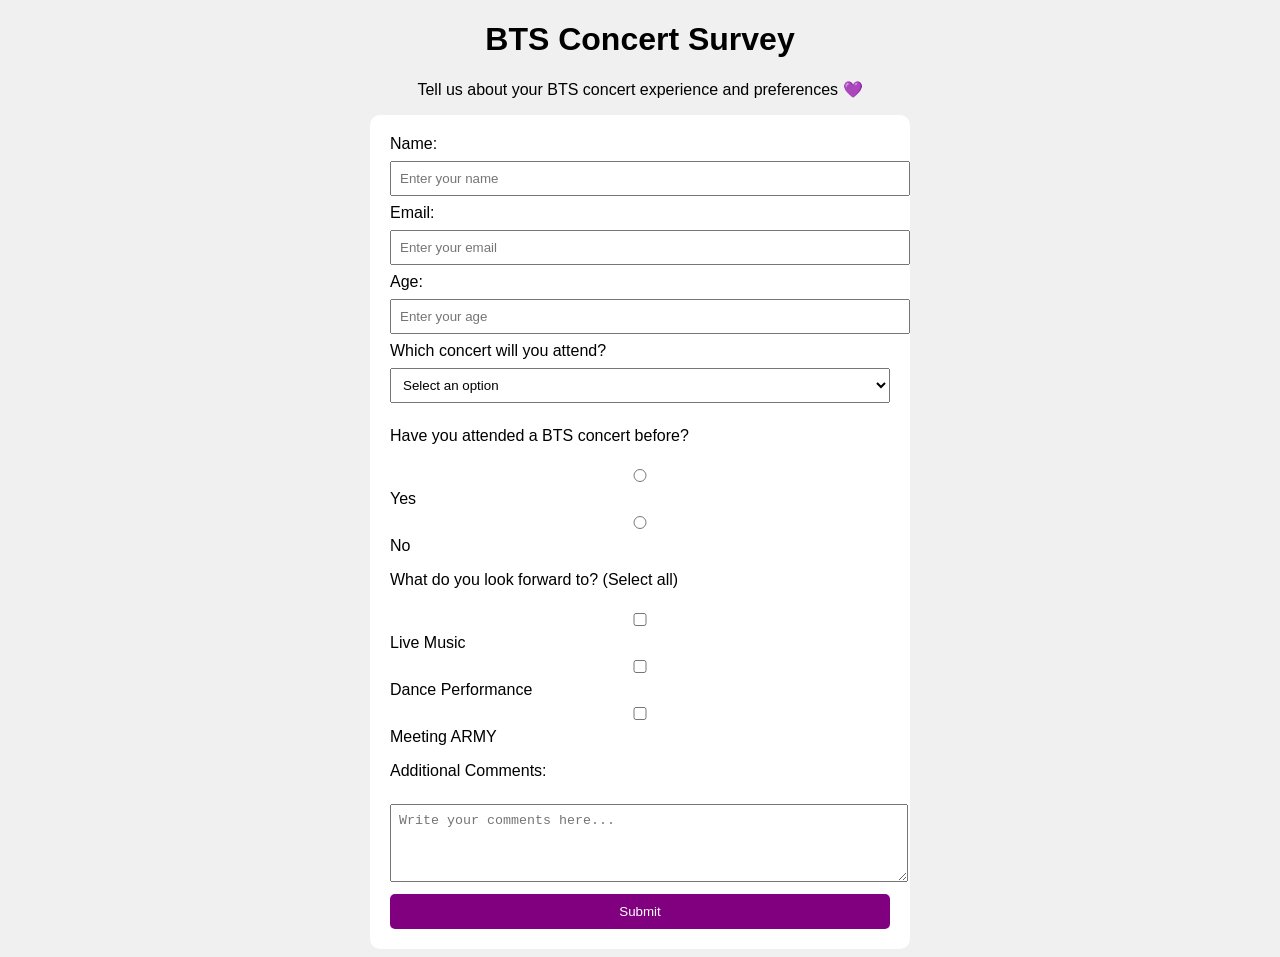
==== 2024406186_SurveyForm/index.html @ 3e0f159d "Create initial survey form HTML structure" ====
<!DOCTYPE html>
<html lang="en">
<head>
  <meta charset="UTF-8">
  <title>Survey Form</title>

  <style>
    body {
      font-family: Arial, sans-serif;
      background-color: #f0f0f0;
      text-align: center;
    }

    form {
      background: white;
      max-width: 500px;
      margin: auto;
      padding: 20px;
      border-radius: 10px;
      text-align: left;
    }

    input, select, textarea {
      width: 100%;
      margin: 8px 0;
      padding: 8px;
    }

    button {
      width: 100%;
      padding: 10px;
      background: purple;
      color: white;
      border: none;
      border-radius: 5px;
    }
  </style>
</head>

<body>

  
  <h1 id="title">BTS Concert Survey</h1>

  
  <p id="description">Tell us about your BTS concert experience and preferences 💜</p>

  
  <form id="survey-form">

    
    <label id="name-label">Name:</label>
    <input 
      type="text" 
      id="name" 
      placeholder="Enter your name" 
      required>

    
    <label id="email-label">Email:</label>
    <input 
      type="email" 
      id="email" 
      placeholder="Enter your email" 
      required>

    
    <label id="number-label">Age:</label>
    <input 
      type="number" 
      id="number" 
      min="10" 
      max="60" 
      placeholder="Enter your age">

    
    <label>Which concert will you attend?</label>
    <select id="dropdown">
      <option value="">Select an option</option>
      <option value="kl">Kuala Lumpur</option>
      <option value="tokyo">Tokyo</option>
    </select>

    
    <p>Have you attended a BTS concert before?</p>
    <input type="radio" name="experience" value="yes"> Yes<br>
    <input type="radio" name="experience" value="no"> No<br>

    
    <p>What do you look forward to? (Select all)</p>
    <input type="checkbox" value="music"> Live Music<br>
    <input type="checkbox" value="dance"> Dance Performance<br>
    <input type="checkbox" value="fans"> Meeting ARMY<br>

    
    <p>Additional Comments:</p>
    <textarea rows="4" placeholder="Write your comments here..."></textarea>

  
    <button id="submit" type="submit">Submit</button>

  </form>

</body>
</html>
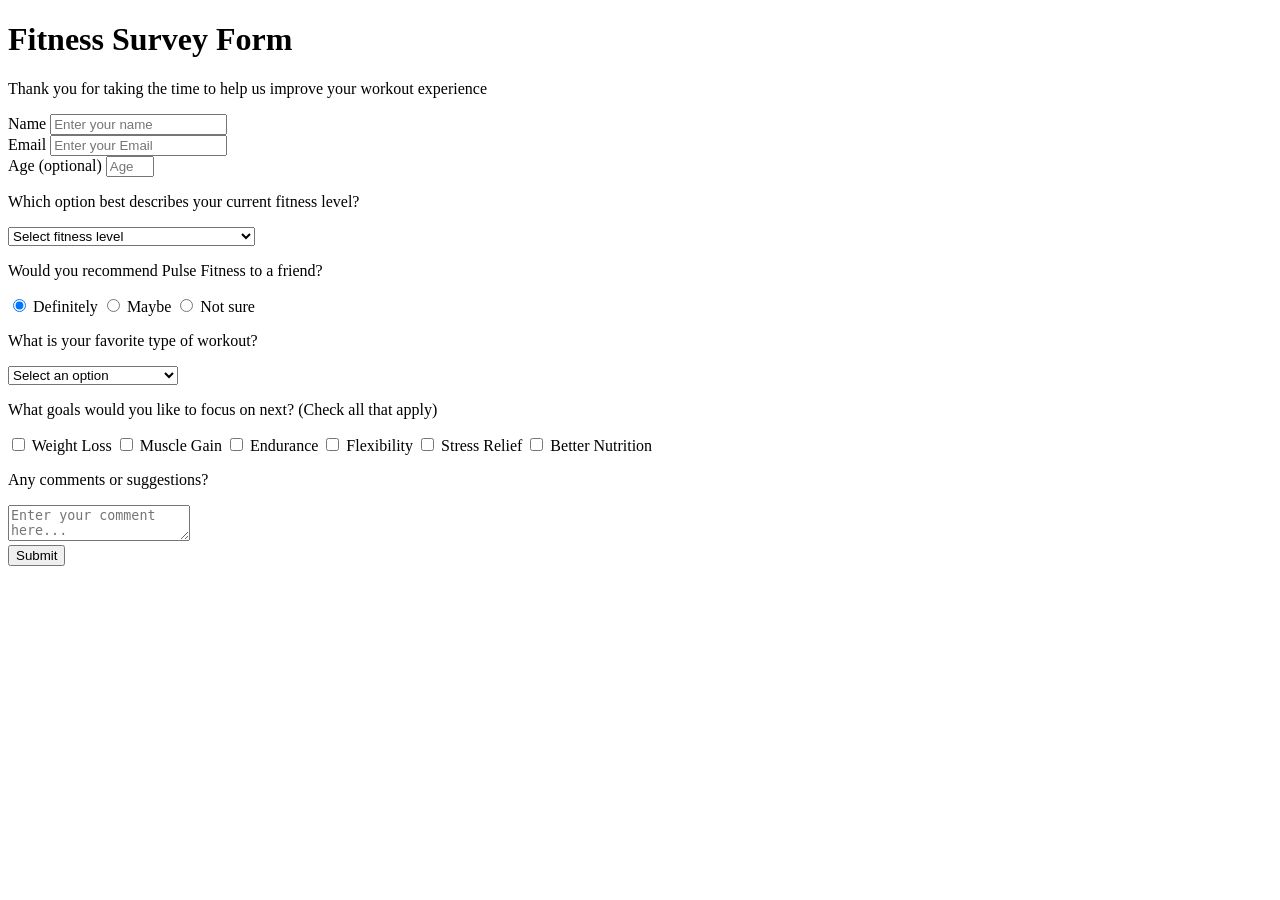
==== commit ab615047: "Update index.html" ====
--- a/2024406186_SurveyForm/index.html
+++ b/2024406186_SurveyForm/index.html
@@ -1,105 +1,89 @@
 <!DOCTYPE html>
 <html lang="en">
 <head>
-  <meta charset="UTF-8">
-  <title>Survey Form</title>
-
-  <style>
-    body {
-      font-family: Arial, sans-serif;
-      background-color: #f0f0f0;
-      text-align: center;
-    }
-
-    form {
-      background: white;
-      max-width: 500px;
-      margin: auto;
-      padding: 20px;
-      border-radius: 10px;
-      text-align: left;
-    }
-
-    input, select, textarea {
-      width: 100%;
-      margin: 8px 0;
-      padding: 8px;
-    }
-
-    button {
-      width: 100%;
-      padding: 10px;
-      background: purple;
-      color: white;
-      border: none;
-      border-radius: 5px;
-    }
-  </style>
+    <meta charset="UTF-8">
+    <meta name="viewport" content="width=device-width, initial-scale=1.0">
+    <title>Pulse Fitness Survey</title>
+    <link rel="stylesheet" href="styles.css">
 </head>
-
 <body>
-
-  
-  <h1 id="title">BTS Concert Survey</h1>
-
-  
-  <p id="description">Tell us about your BTS concert experience and preferences 💜</p>
-
-  
-  <form id="survey-form">
-
-    
-    <label id="name-label">Name:</label>
-    <input 
-      type="text" 
-      id="name" 
-      placeholder="Enter your name" 
-      required>
-
-    
-    <label id="email-label">Email:</label>
-    <input 
-      type="email" 
-      id="email" 
-      placeholder="Enter your email" 
-      required>
-
-    
-    <label id="number-label">Age:</label>
-    <input 
-      type="number" 
-      id="number" 
-      min="10" 
-      max="60" 
-      placeholder="Enter your age">
-
-    
-    <label>Which concert will you attend?</label>
-    <select id="dropdown">
-      <option value="">Select an option</option>
-      <option value="kl">Kuala Lumpur</option>
-      <option value="tokyo">Tokyo</option>
-    </select>
-
-    
-    <p>Have you attended a BTS concert before?</p>
-    <input type="radio" name="experience" value="yes"> Yes<br>
-    <input type="radio" name="experience" value="no"> No<br>
-
-    
-    <p>What do you look forward to? (Select all)</p>
-    <input type="checkbox" value="music"> Live Music<br>
-    <input type="checkbox" value="dance"> Dance Performance<br>
-    <input type="checkbox" value="fans"> Meeting ARMY<br>
-
-    
-    <p>Additional Comments:</p>
-    <textarea rows="4" placeholder="Write your comments here..."></textarea>
-
-  
-    <button id="submit" type="submit">Submit</button>
-
-  </form>
-
+    <div class="container">
+        <header>
+            <h1 id="title">Fitness Survey Form</h1>
+            <p id="description">Thank you for taking the time to help us improve your workout experience</p>
+        </header>
+        
+        <form id="survey-form">
+            <div class="form-group">
+                <label id="name-label" for="name">Name</label>
+                <input type="text" id="name" placeholder="Enter your name" required>
+            </div>
+            
+            <div class="form-group">
+                <label id="email-label" for="email">Email</label>
+                <input type="email" id="email" placeholder="Enter your Email" required>
+            </div>
+            
+            <div class="form-group">
+                <label id="number-label" for="number">Age (optional)</label>
+                <input type="number" id="number" min="10" max="99" placeholder="Age">
+            </div>
+            
+            <div class="form-group">
+                <p>Which option best describes your current fitness level?</p>
+                <select id="dropdown" required>
+                    <option disabled selected value="">Select fitness level</option>
+                    <option value="beginner">Beginner (Just starting out)</option>
+                    <option value="intermediate">Intermediate (Exercise regularly)</option>
+                    <option value="advanced">Advanced (Fitness enthusiast/Athlete)</option>
+                </select>
+            </div>
+            
+            <div class="form-group">
+                <p>Would you recommend Pulse Fitness to a friend?</p>
+                <label class="radio-label">
+                    <input type="radio" name="recommend" value="definitely" checked> Definitely
+                </label>
+                <label class="radio-label">
+                    <input type="radio" name="recommend" value="maybe"> Maybe
+                </label>
+                <label class="radio-label">
+                    <input type="radio" name="recommend" value="not-sure"> Not sure
+                </label>
+            </div>
+            
+            <div class="form-group">
+                <p>What is your favorite type of workout?</p>
+                <select id="favorite-feature" required>
+                    <option disabled selected value="">Select an option</option>
+                    <option value="cardio">Cardio & Running</option>
+                    <option value="weights">Weight Lifting & Strength</option>
+                    <option value="yoga">Yoga & Flexibility</option>
+                    <option value="hiit">HIIT Circuits</option>
+                </select>
+            </div>
+            
+            <div class="form-group">
+                <p>What goals would you like to focus on next? (Check all that apply)</p>
+                <div class="checkbox-grid">
+                    <label><input type="checkbox" name="goals" value="weight-loss"> Weight Loss</label>
+                    <label><input type="checkbox" name="goals" value="muscle-gain"> Muscle Gain</label>
+                    <label><input type="checkbox" name="goals" value="endurance"> Endurance</label>
+                    <label><input type="checkbox" name="goals" value="flexibility"> Flexibility</label>
+                    <label><input type="checkbox" name="goals" value="mental-health"> Stress Relief</label>
+                    <label><input type="checkbox" name="goals" value="nutrition"> Better Nutrition</label>
+                </div>
+            </div>
+            
+            <div class="form-group">
+                <p>Any comments or suggestions?</p>
+                <textarea id="comments" placeholder="Enter your comment here..."></textarea>
+            </div>
+            
+            <div class="form-group">
+                <button type="submit" id="submit">Submit</button>
+            </div>
+        </form>
+    </div>
 </body>
 </html>
